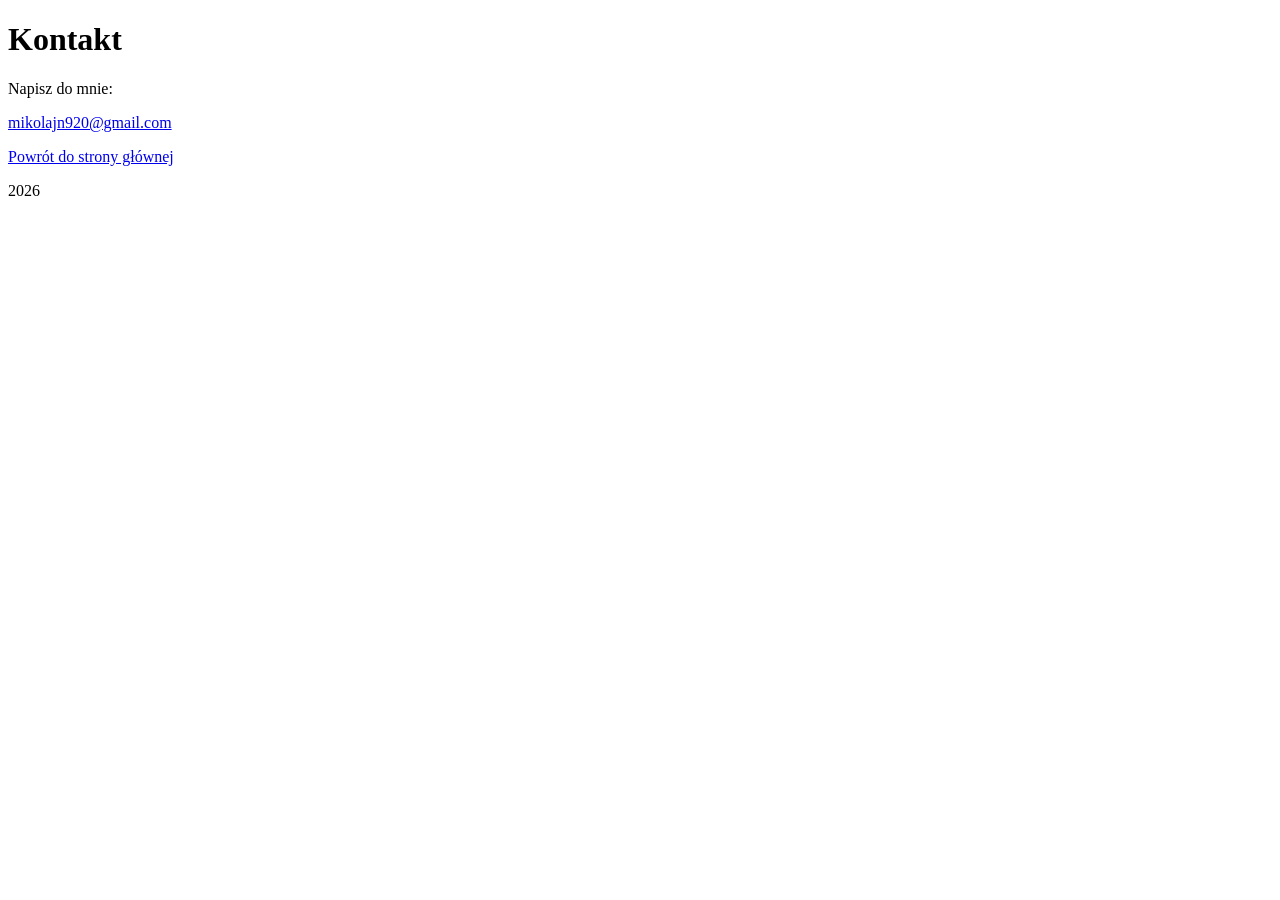
==== kontakt.html @ 9208a6a3 "Dzien 3: elementy HTML" ====
<!DOCTYPE html>
<html lang="pl">
<head>
    <meta charset="UTF-8">
    <title>Kontakt</title>
</head>
<body>

<header>
    <h1>Kontakt</h1>
</header>

<main>
    <p>Napisz do mnie:</p>
    <p>
        <a href="mailto:mikolajn920@gmail.com">
            mikolajn920@gmail.com
        </a>
    </p>

    <p>
        <a href="index.html">Powrót do strony głównej</a>
    </p>
</main>

<footer>
    <p>2026</p>
</footer>

</body>
</html>
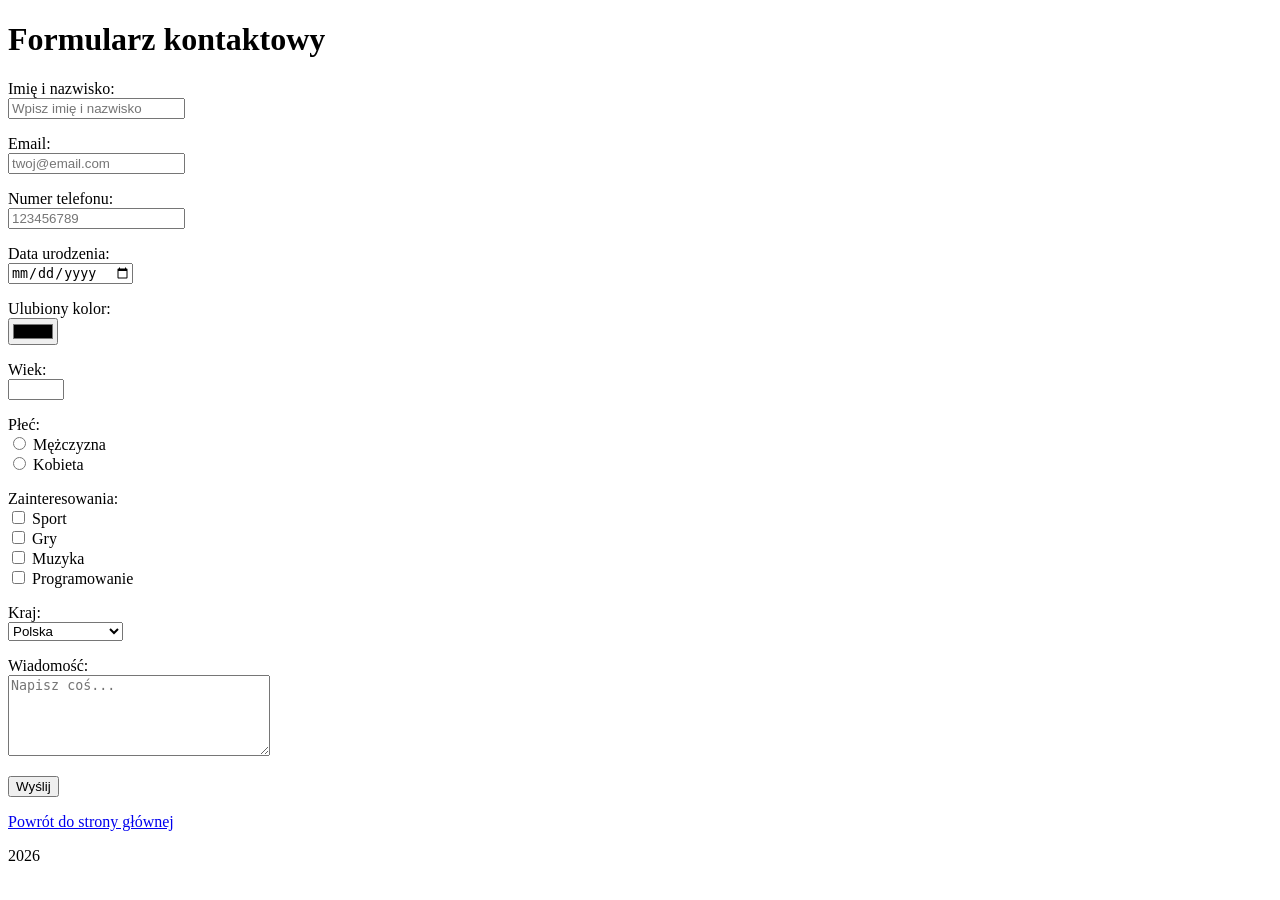
==== commit ee6ee847: "Dzien 4: formularz kontaktowy" ====
--- a/kontakt.html
+++ b/kontakt.html
@@ -5,27 +5,82 @@
     <title>Kontakt</title>
 </head>
 <body>
+<header>
+    <h1>Formularz kontaktowy</h1>
+</header>
+<main>
+<form>
+    <p>
+        <label for="imie">Imię i nazwisko:</label><br>
+        <input type="text" id="imie" name="imie" placeholder="Wpisz imię i nazwisko" required>
+    </p>
+    <p>
+        <label for="email">Email:</label><br>
+        <input type="email" id="email" name="email" placeholder="twoj@email.com" required>
+    </p>
+    <p>
+        <label for="telefon">Numer telefonu:</label><br>
+        <input type="tel" id="telefon" name="telefon" placeholder="123456789"
+               pattern="[0-9]{9}">
+    </p>
+    <p>
+        <label for="data">Data urodzenia:</label><br>
+        <input type="date" id="data" name="data">
+    </p>
+    <p>
+        <label for="kolor">Ulubiony kolor:</label><br>
+        <input type="color" id="kolor" name="kolor">
+    </p>
+    <p>
+        <label for="wiek">Wiek:</label><br>
+        <input type="number" id="wiek" name="wiek" min="13" max="100">
+    </p>
+    <p>
+        <label>Płeć:</label><br>
+        <input type="radio" id="mezczyzna" name="plec" value="M">
+        <label for="mezczyzna">Mężczyzna</label><br>
 
-<header>
-    <h1>Kontakt</h1>
-</header>
+        <input type="radio" id="kobieta" name="plec" value="K">
+        <label for="kobieta">Kobieta</label>
+    </p>
+    <p>
+        <label>Zainteresowania:</label><br>
+        <input type="checkbox" id="sport" name="zainteresowania">
+        <label for="sport">Sport</label><br>
 
-<main>
-    <p>Napisz do mnie:</p>
+        <input type="checkbox" id="gry" name="zainteresowania">
+        <label for="gry">Gry</label><br>
+
+        <input type="checkbox" id="muzyka" name="zainteresowania">
+        <label for="muzyka">Muzyka</label><br>
+
+        <input type="checkbox" id="programowanie" name="zainteresowania">
+        <label for="programowanie">Programowanie</label>
+    </p>
     <p>
-        <a href="mailto:mikolajn920@gmail.com">
-            mikolajn920@gmail.com
-        </a>
+        <label for="kraj">Kraj:</label><br>
+        <select id="kraj" name="kraj">
+            <option value="pl">Polska</option>
+            <option value="de">Niemcy</option>
+            <option value="uk">Wielka Brytania</option>
+            <option value="us">USA</option>
+        </select>
     </p>
-
+    <p>
+        <label for="wiadomosc">Wiadomość:</label><br>
+        <textarea id="wiadomosc" name="wiadomosc" rows="5" cols="30"
+         placeholder="Napisz coś..."></textarea>
+    </p>
+    <p>
+        <button type="submit">Wyślij</button>
+    </p>
+</form>
     <p>
         <a href="index.html">Powrót do strony głównej</a>
     </p>
 </main>
-
 <footer>
     <p>2026</p>
 </footer>
-
 </body>
 </html>
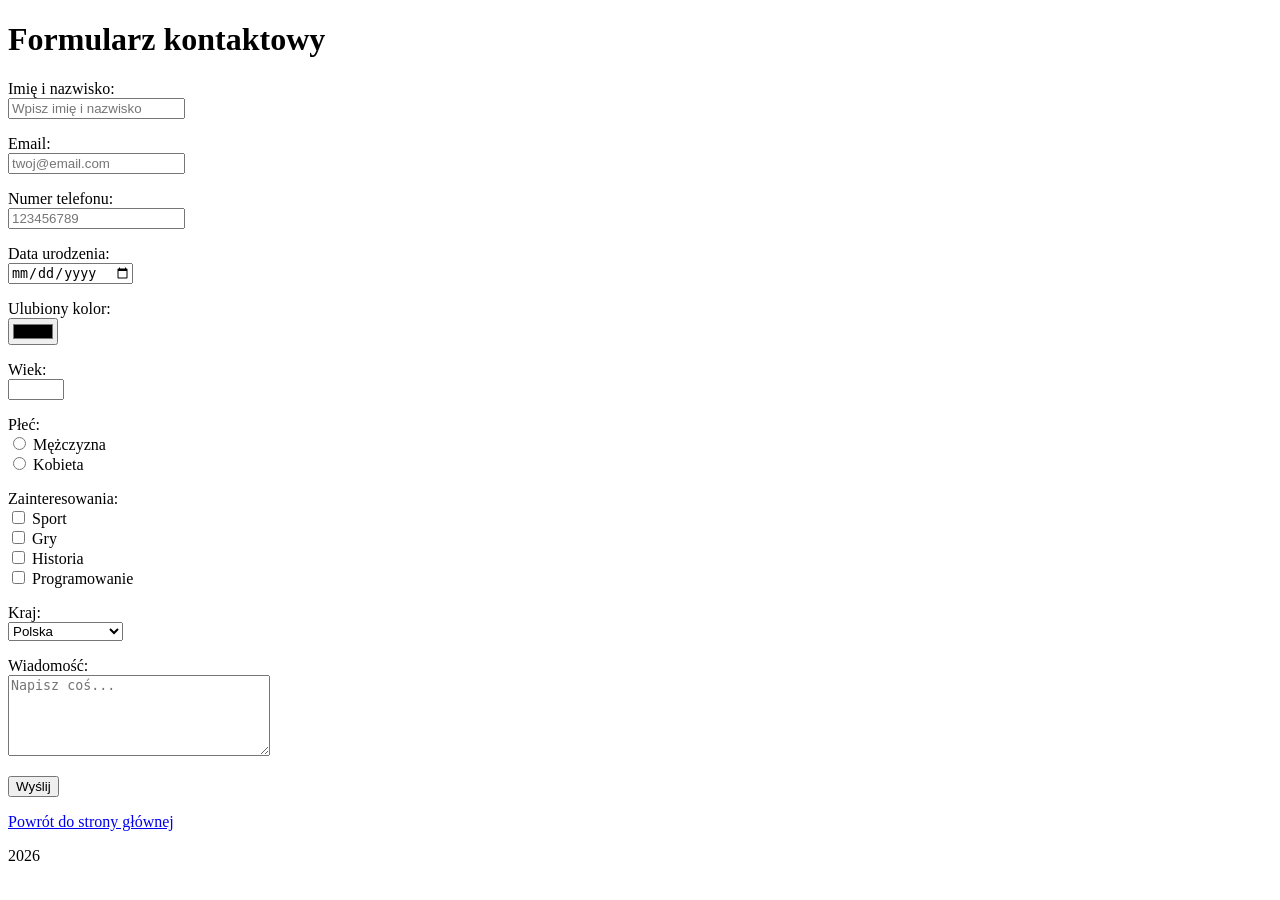
==== commit f6e5769b: "Dzien 4: formularz kontaktowy" ====
--- a/kontakt.html
+++ b/kontakt.html
@@ -51,8 +51,8 @@
         <input type="checkbox" id="gry" name="zainteresowania">
         <label for="gry">Gry</label><br>
 
-        <input type="checkbox" id="muzyka" name="zainteresowania">
-        <label for="muzyka">Muzyka</label><br>
+        <input type="checkbox" id="historia" name="zainteresowania">
+        <label for="historia">Historia</label><br>
 
         <input type="checkbox" id="programowanie" name="zainteresowania">
         <label for="programowanie">Programowanie</label>
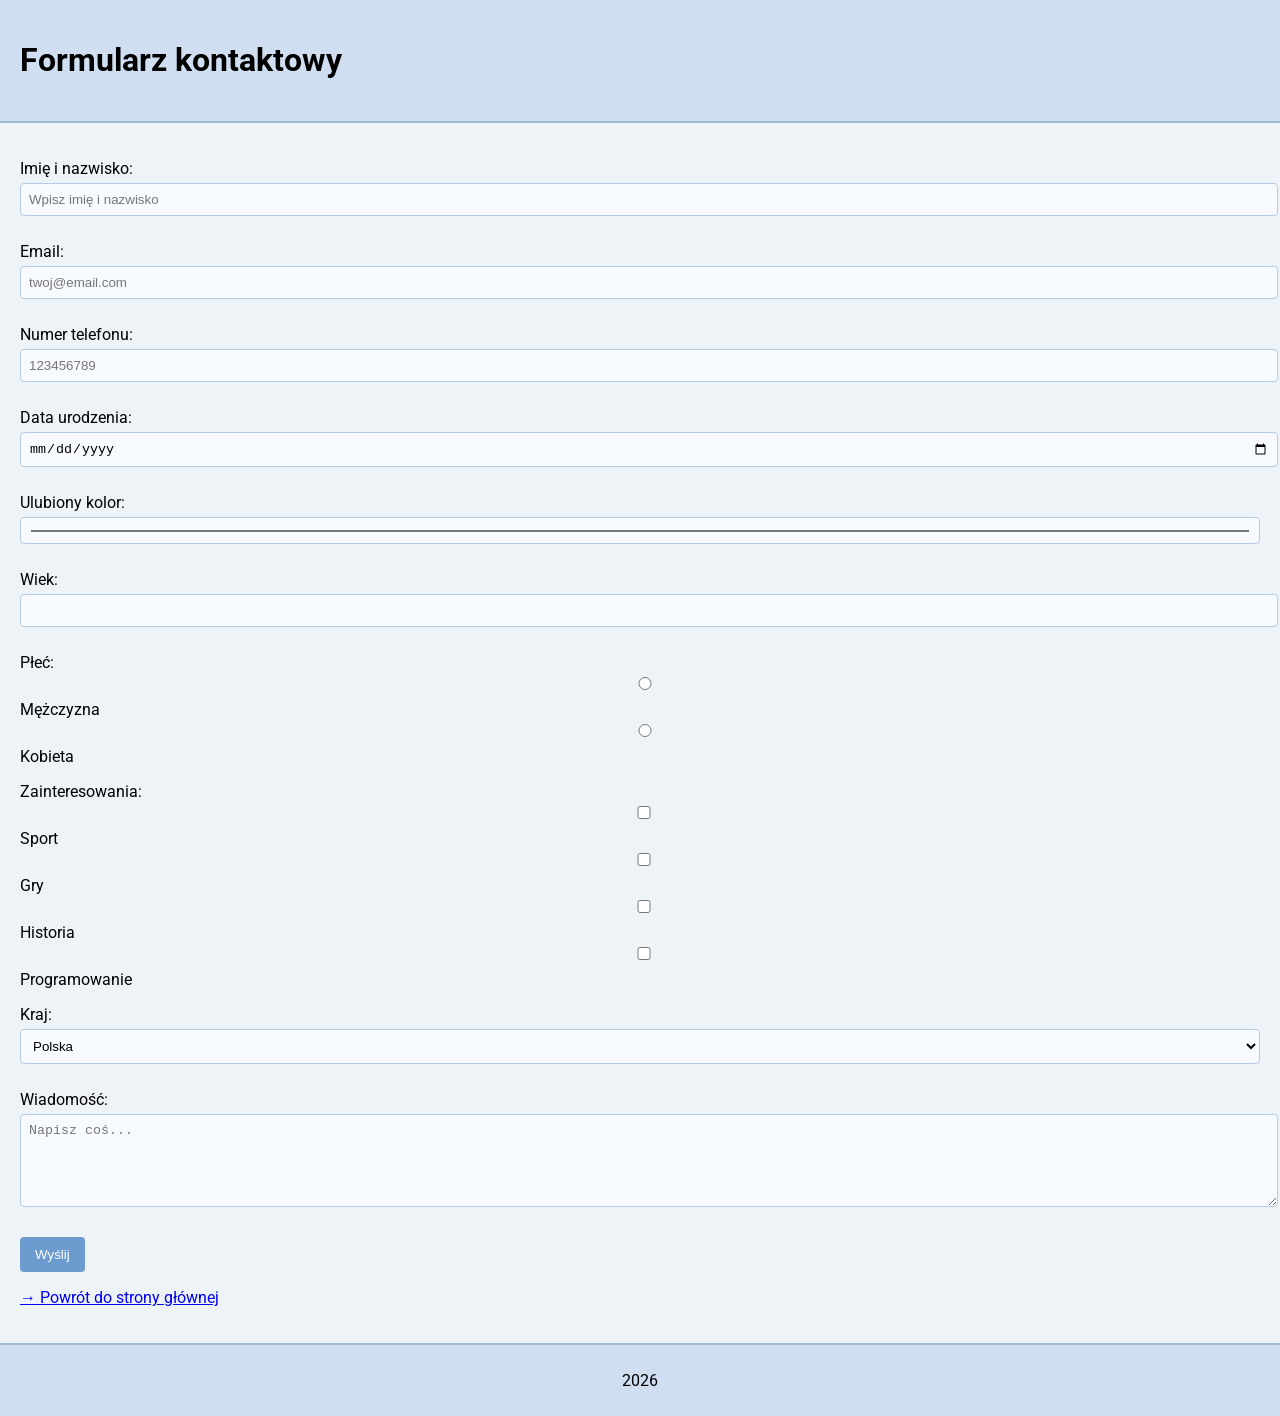
==== commit 4035a193: "Dzien 4: formularz style css" ====
--- a/kontakt.html
+++ b/kontakt.html
@@ -3,6 +3,7 @@
 <head>
     <meta charset="UTF-8">
     <title>Kontakt</title>
+    <link rel="stylesheet" href="style.css">
 </head>
 <body>
 <header>
--- a/style.css
+++ b/style.css
@@ -0,0 +1,123 @@
+@import url('https://fonts.googleapis.com/css2?family=Roboto&display=swap');
+
+body {
+    font-family: 'Roboto', sans-serif;
+    margin: 0;
+    background-color: #eef3f8;
+    color: #000;
+}
+
+header {
+    background-color: #cfdff1;
+    color: #000;
+    padding: 20px;
+    border-bottom: 2px solid #9fb8d3;
+}
+
+nav {
+    background-color: #dbe7f3;
+    padding: 10px;
+    border-bottom: 1px solid #b5cbe3;
+}
+
+nav ul {
+    list-style: none;
+    padding: 0;
+}
+
+nav li {
+    display: inline;
+    margin-right: 15px;
+}
+
+nav a {
+    color: #000;
+    text-decoration: none;
+    font-weight: bold;
+}
+
+nav a:hover {
+    color: #0b5ed7;
+    text-decoration: underline;
+}
+
+main {
+    padding: 20px;
+}
+
+section {
+    background-color: #ffffff;
+    padding: 15px;
+    margin-bottom: 20px;
+    border: 1px solid #b5cbe3;
+    border-left: 5px solid #6c9bcf;
+    border-radius: 6px;
+}
+
+h1, h2, h3 {
+    color: #000;
+}
+
+p {
+    font-size: 16px;
+}
+
+table {
+    width: 100%;
+    border-collapse: collapse;
+}
+
+th, td {
+    border: 1px solid #b5cbe3;
+    padding: 8px;
+}
+
+th {
+    background-color: #dbe7f3;
+}
+
+img {
+    border-radius: 6px;
+    margin-top: 10px;
+}
+
+a::before {
+    content: "→ ";
+}
+
+input, textarea, select {
+    width: 100%;
+    padding: 8px;
+    margin-top: 5px;
+    margin-bottom: 10px;
+    border: 1px solid #b5cbe3;
+    border-radius: 4px;
+    background-color: #f7fbff;
+}
+
+input:focus, textarea:focus, select:focus {
+    border: 2px solid #6c9bcf;
+    outline: none;
+    background-color: #ffffff;
+}
+
+button {
+    background-color: #6c9bcf;
+    color: white;
+    padding: 10px 15px;
+    border: none;
+    border-radius: 4px;
+    cursor: pointer;
+}
+
+button:hover {
+    background-color: #4a7fb8;
+}
+
+footer {
+    background-color: #cfdff1;
+    color: #000;
+    text-align: center;
+    padding: 10px;
+    border-top: 2px solid #9fb8d3;
+}
